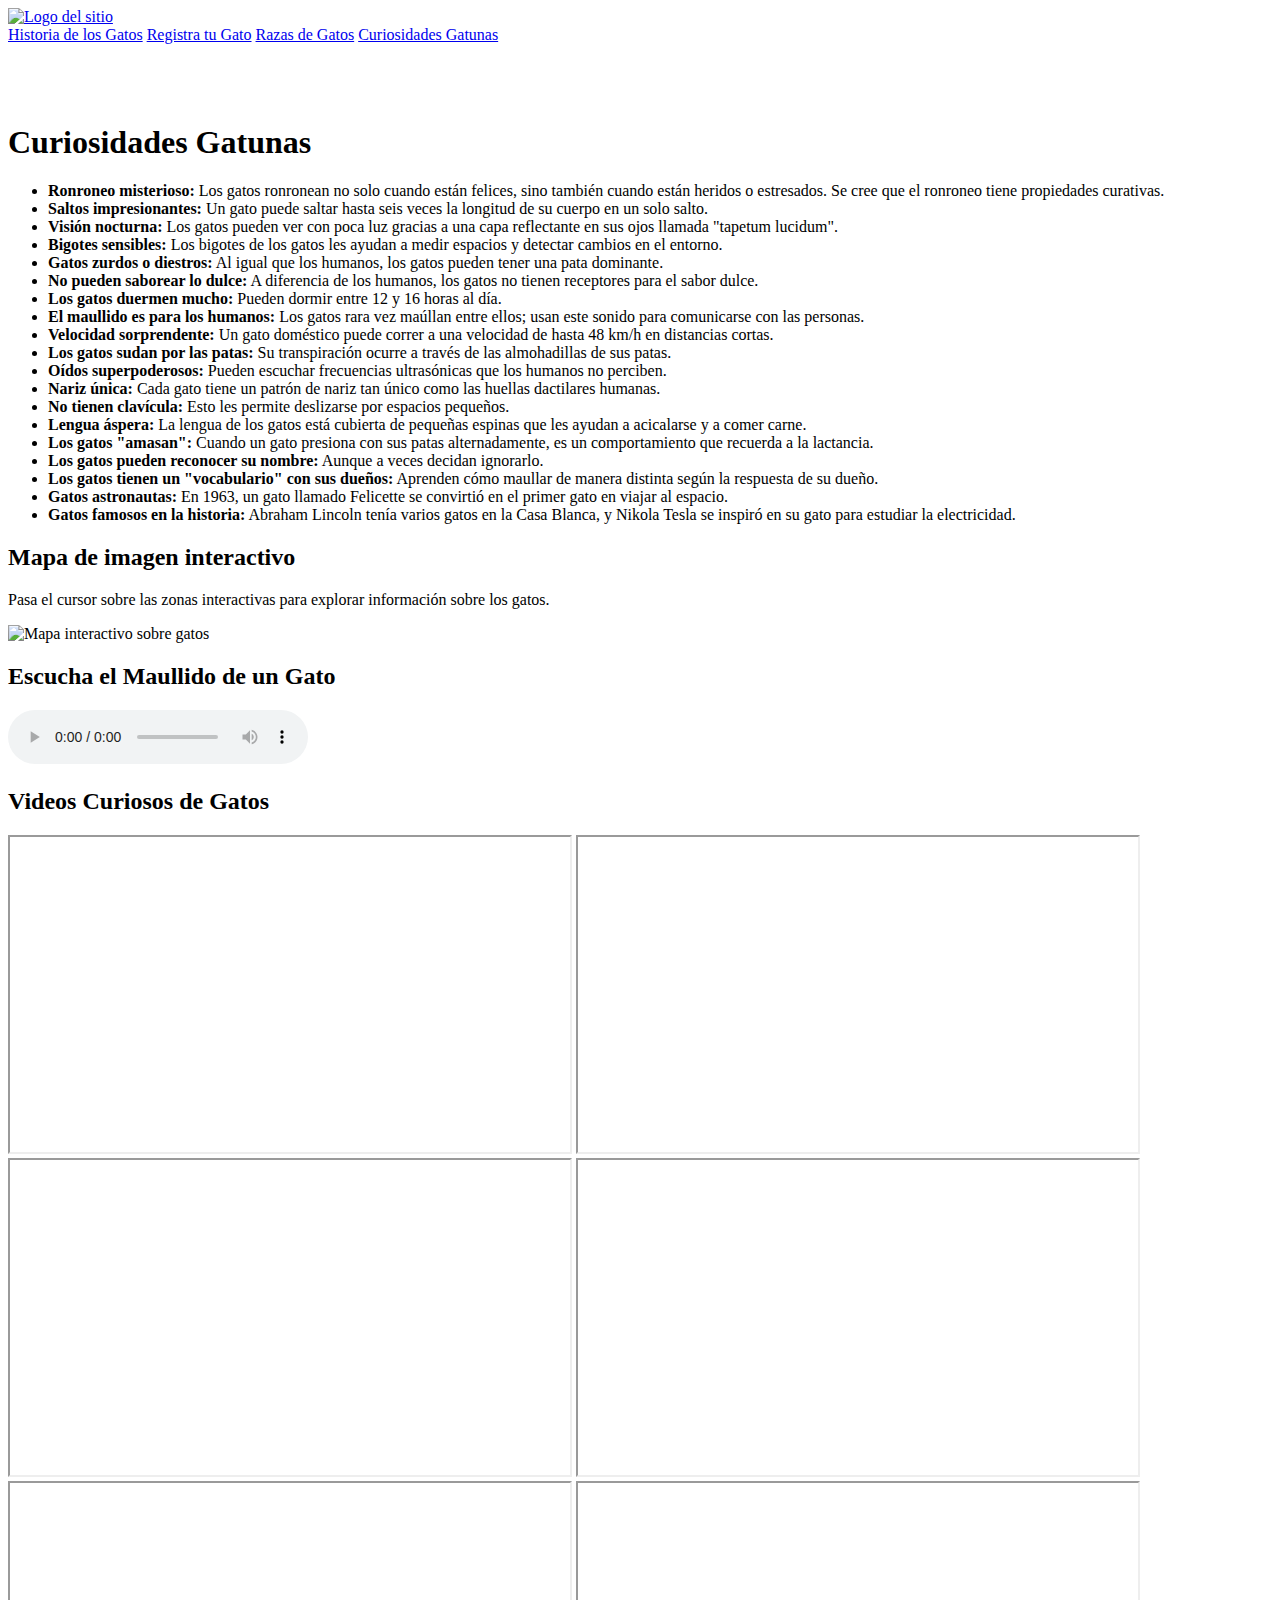
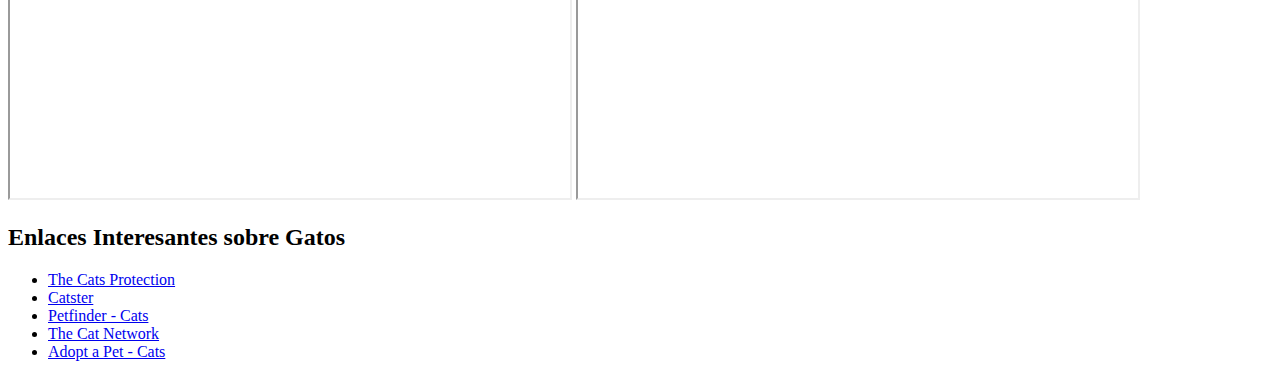
==== curiosidades.html @ 21669486 "Add files via upload" ====
<!DOCTYPE html>
<html lang="en">
<head>
    <meta charset="UTF-8">
    <meta name="viewport" content="width=device-width, initial-scale=1.0">
    <title>Curiosidades Gatunas</title>
    <link rel="stylesheet" href="/style/curiosidades.css">
</head>
<body>
    <div class="barrita">
        <a href="index.html" class="Logo-link">
            <img class="imagenlogo" src="Imagenes_principal/Logopag.jpg" alt="Logo del sitio">
        </a>    
        <nav>
            <a class="opciones opc" href="historia.html">Historia de los Gatos</a>
            <a class="opciones opc" href="cuestionario_gato.html">Registra tu Gato</a>
            <a class="opciones opc" href="razas.html">Razas de Gatos</a>
            <a class="opciones opc" href="curiosidades.html">Curiosidades Gatunas</a>
        </nav>
    </div>

    <div class="contenido" style="margin-top: 80px;">
        <h1 class="titulo-curiosidades">Curiosidades Gatunas</h1>
        
        <ul class="lista-curiosidades">
            <li><strong>Ronroneo misterioso:</strong> Los gatos ronronean no solo cuando están felices, sino también cuando están heridos o estresados. Se cree que el ronroneo tiene propiedades curativas. 
            </li>
            <li><strong>Saltos impresionantes:</strong> Un gato puede saltar hasta seis veces la longitud de su cuerpo en un solo salto. 
            </li>
            <li><strong>Visión nocturna:</strong> Los gatos pueden ver con poca luz gracias a una capa reflectante en sus ojos llamada "tapetum lucidum".
            </li>
            <li><strong>Bigotes sensibles:</strong> Los bigotes de los gatos les ayudan a medir espacios y detectar cambios en el entorno.
            </li>
            <li><strong>Gatos zurdos o diestros:</strong> Al igual que los humanos, los gatos pueden tener una pata dominante.
            </li>
            <li><strong>No pueden saborear lo dulce:</strong> A diferencia de los humanos, los gatos no tienen receptores para el sabor dulce.
            </li>
            <li><strong>Los gatos duermen mucho:</strong> Pueden dormir entre 12 y 16 horas al día.
            </li>
            <li><strong>El maullido es para los humanos:</strong> Los gatos rara vez maúllan entre ellos; usan este sonido para comunicarse con las personas.
            </li>
            <li><strong>Velocidad sorprendente:</strong> Un gato doméstico puede correr a una velocidad de hasta 48 km/h en distancias cortas. 
            </li>
            <li><strong>Los gatos sudan por las patas:</strong> Su transpiración ocurre a través de las almohadillas de sus patas.
            </li>
            <li><strong>Oídos superpoderosos:</strong> Pueden escuchar frecuencias ultrasónicas que los humanos no perciben. 
            </li>
            <li><strong>Nariz única:</strong> Cada gato tiene un patrón de nariz tan único como las huellas dactilares humanas.
            </li>
            <li><strong>No tienen clavícula:</strong> Esto les permite deslizarse por espacios pequeños.
            </li>
            <li><strong>Lengua áspera:</strong> La lengua de los gatos está cubierta de pequeñas espinas que les ayudan a acicalarse y a comer carne.
            </li>
            <li><strong>Los gatos "amasan":</strong> Cuando un gato presiona con sus patas alternadamente, es un comportamiento que recuerda a la lactancia. 
            </li>
            <li><strong>Los gatos pueden reconocer su nombre:</strong> Aunque a veces decidan ignorarlo.
            </li>
            <li><strong>Los gatos tienen un "vocabulario" con sus dueños:</strong> Aprenden cómo maullar de manera distinta según la respuesta de su dueño.
            </li>
            <li><strong>Gatos astronautas:</strong> En 1963, un gato llamado Felicette se convirtió en el primer gato en viajar al espacio.
            </li>
            <li><strong>Gatos famosos en la historia:</strong> Abraham Lincoln tenía varios gatos en la Casa Blanca, y Nikola Tesla se inspiró en su gato para estudiar la electricidad.
            </li>
        </ul>

        <h2>Mapa de imagen interactivo</h2>
        <p>Pasa el cursor sobre las zonas interactivas para explorar información sobre los gatos.</p>

        <img src="/Imagenes_principal/mapa-gatos.jpg" usemap="#mapaGatos" alt="Mapa interactivo sobre gatos" width="800">

        <map name="mapaGatos">
            <area shape="rect" coords="10,10,100,100" href="razas.html" alt="Razas de Gatos" title="Explora las razas de gatos">
            <area shape="circle" coords="200,200,50" href="historia.html" alt="Historia de los Gatos" title="Conoce la historia de los gatos">
            <area shape="poly" coords="300,150,350,200,320,250,270,220" href="cuestionario_gato.html" alt="Cuidados de los Gatos" title="Aprende sobre los cuidados esenciales">
            <area shape="rect" coords="400,300,500,400" href="index.html" alt="Alimentación de los Gatos" title="Descubre qué comen los gatos">
        </map>

        <h2>Escucha el Maullido de un Gato</h2>
        <audio controls>
            <source src="/sound/wiwiwi.mp3" type="audio/mpeg">
        </audio>

        <h2>Videos Curiosos de Gatos</h2>
            <div class="videos-curiosos">
                <iframe width="560" height="315" src="https://www.youtube.com/embed/XyuR-x5PMcU" allowfullscreen></iframe>
                <iframe width="560" height="315" src="https://www.youtube.com/embed/edjxZBXnnxg" allowfullscreen></iframe>
                <iframe width="560" height="315" src="https://www.youtube.com/embed/IqtzRiFEabI" allowfullscreen></iframe>
                <iframe width="560" height="315" src="https://www.youtube.com/embed/y5F2xWtkC6Y" allowfullscreen></iframe>
                <iframe width="560" height="315" src="https://www.youtube.com/embed/9iw5-YuMZV4" allowfullscreen></iframe>
                <iframe width="560" height="315" src="https://www.youtube.com/embed/vpKk8HlJ9uM" allowfullscreen></iframe>
            </div>
        </div>
    </body>
    </html>

        <h2>Enlaces Interesantes sobre Gatos</h2>
        <ul class="enlaces-gatos">
            <li><a href="https://www.cats.org.uk/" target="_blank">The Cats Protection</a></li>
            <li><a href="https://www.catster.com/" target="_blank">Catster</a></li>
            <li><a href="https://www.petfinder.com/cats/" target="_blank">Petfinder - Cats</a></li>
            <li><a href="https://www.thecatnetwork.org/" target="_blank">The Cat Network</a></li>
            <li><a href="https://www.adoptapet.com/cats" target="_blank">Adopt a Pet - Cats</a></li>
        </ul>
    </div>
</body>
</html>
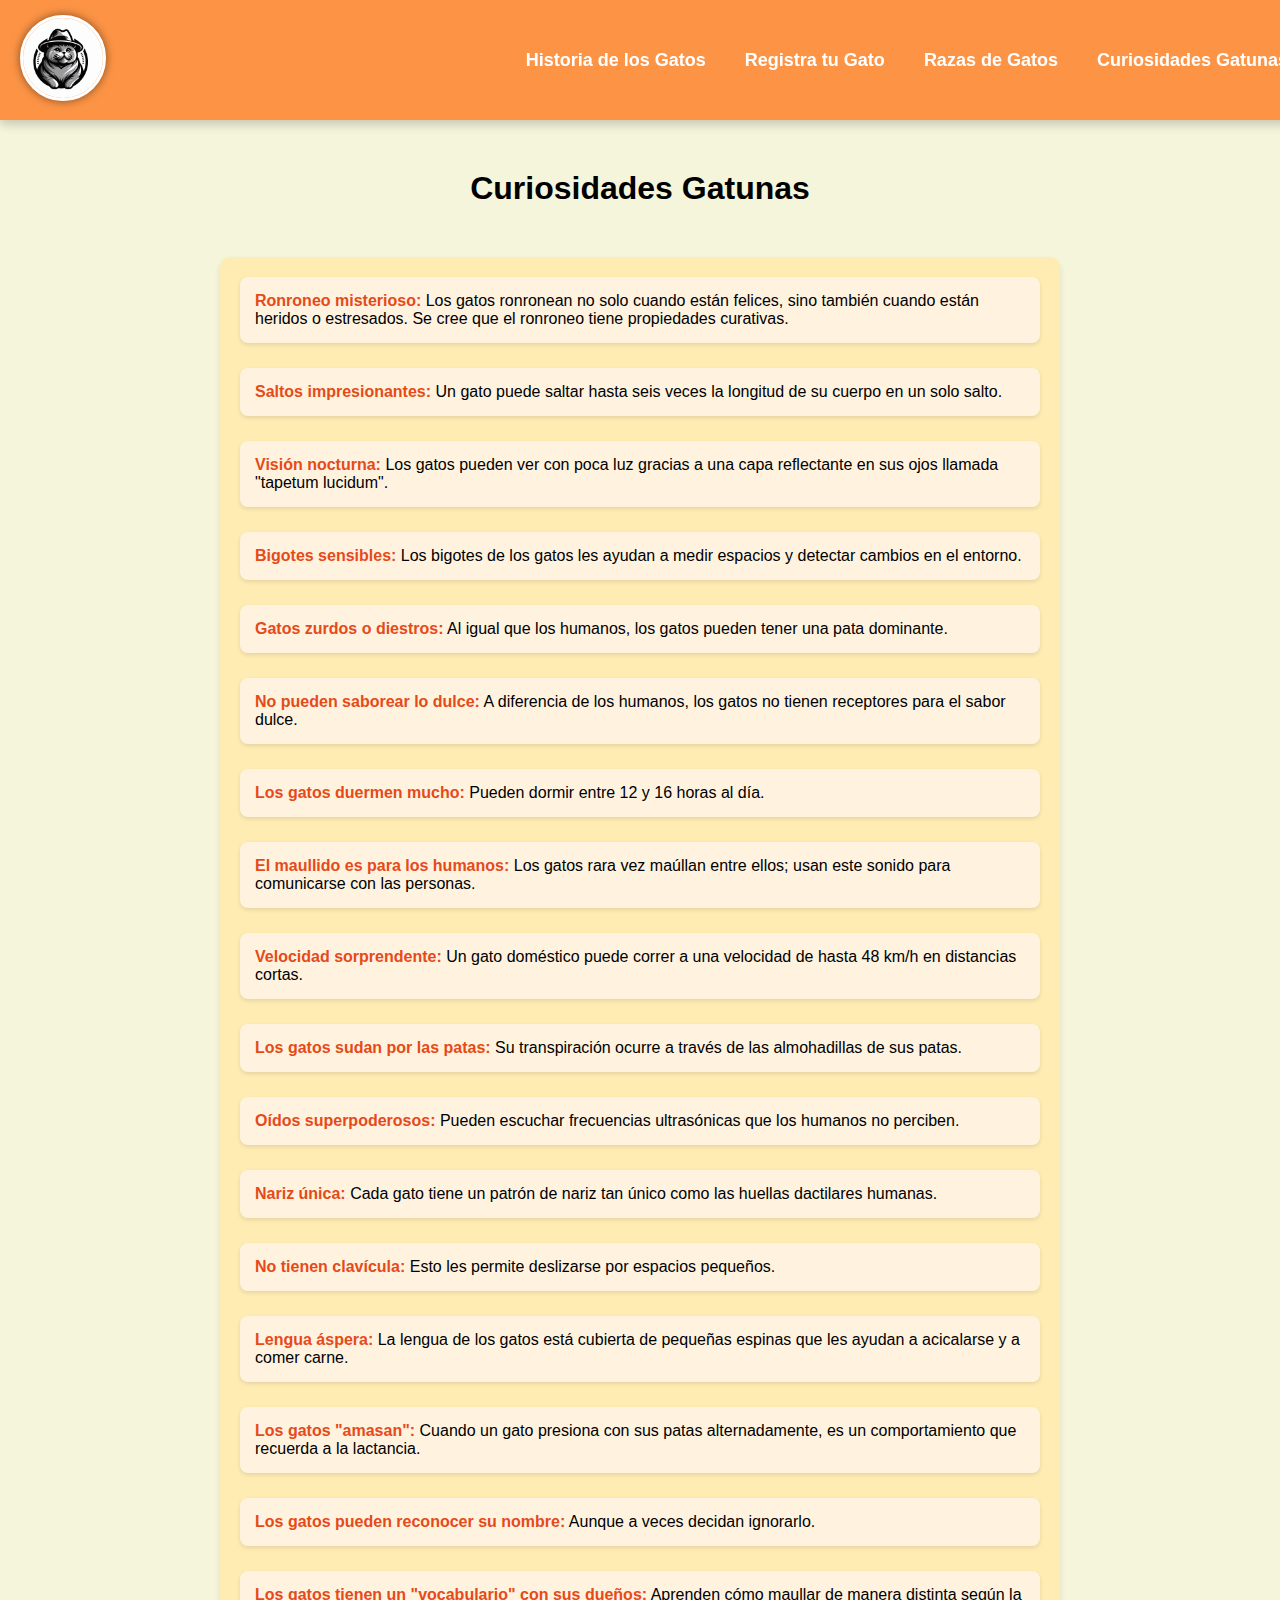
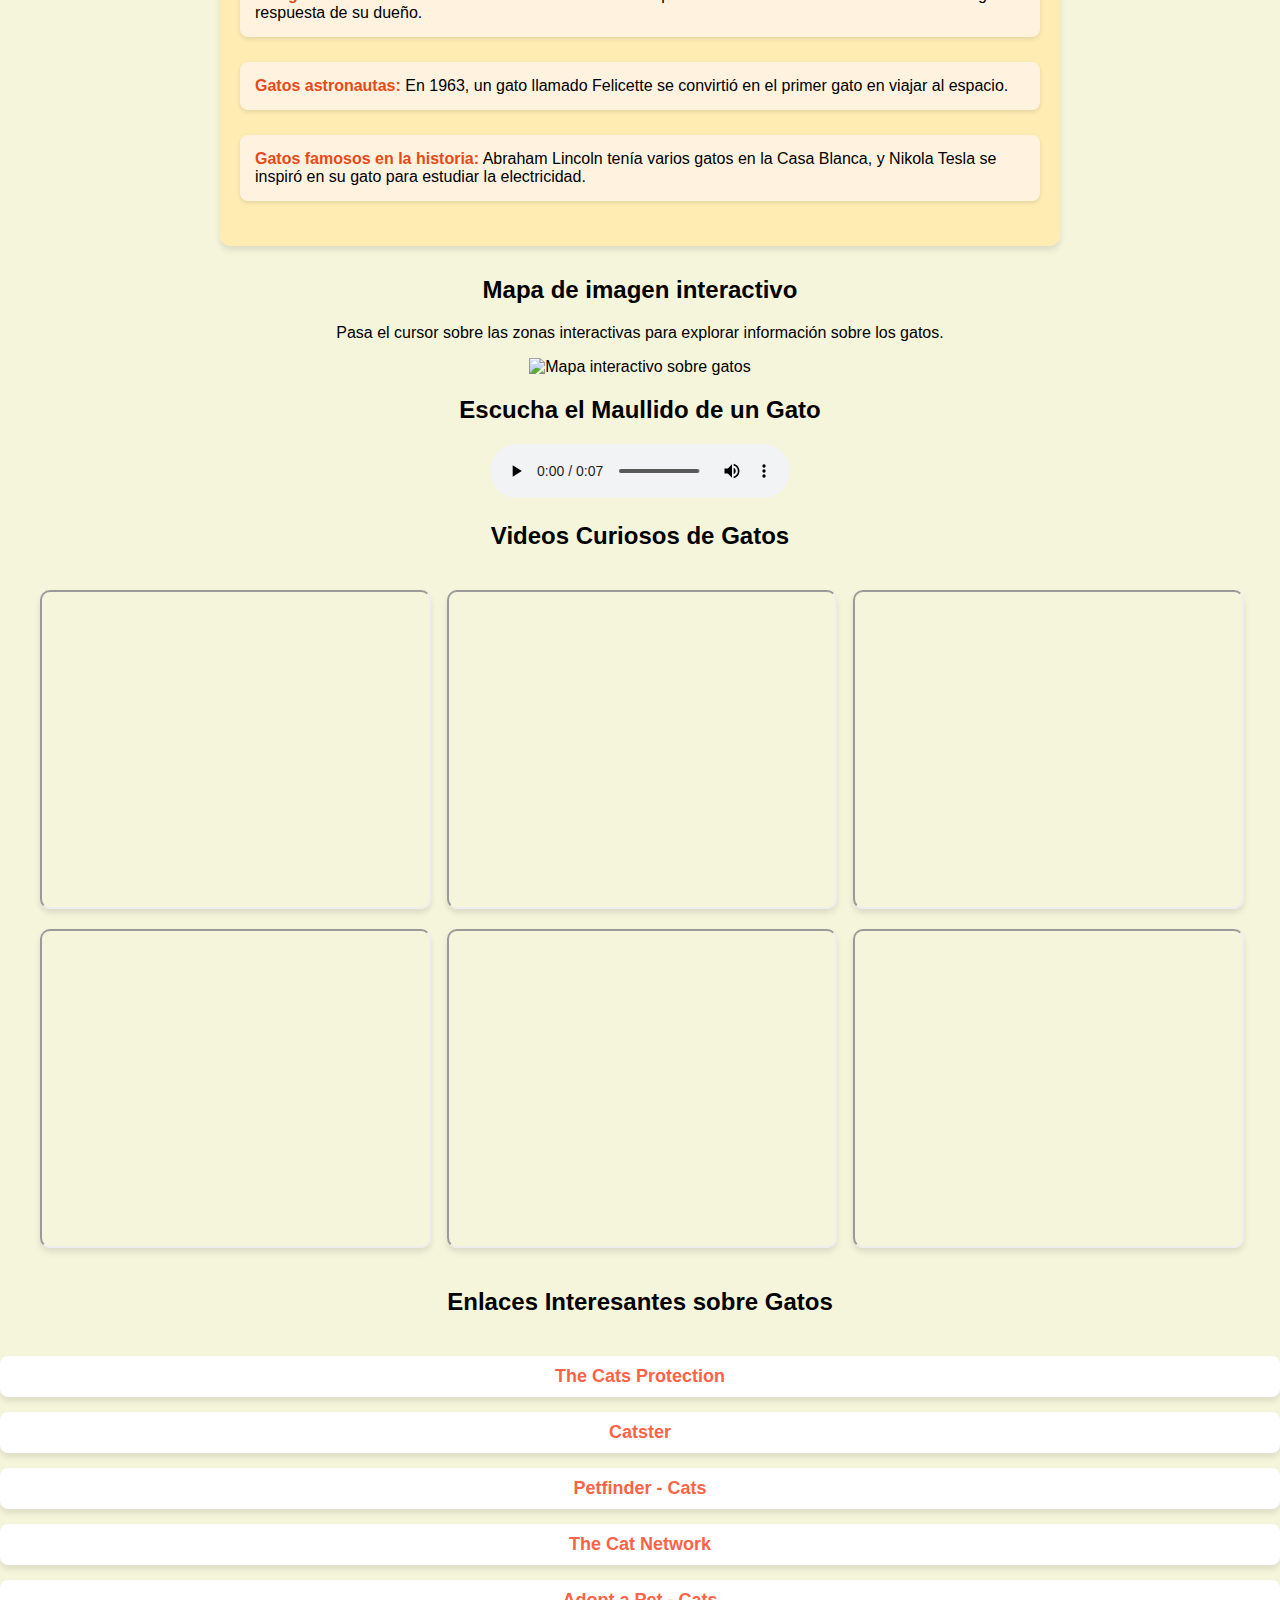
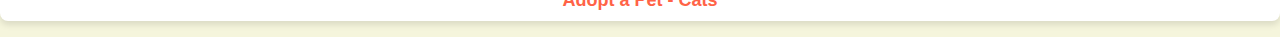
==== commit 514b9757: "Update curiosidades.html" ====
--- a/curiosidades.html
+++ b/curiosidades.html
@@ -4,7 +4,7 @@
     <meta charset="UTF-8">
     <meta name="viewport" content="width=device-width, initial-scale=1.0">
     <title>Curiosidades Gatunas</title>
-    <link rel="stylesheet" href="/style/curiosidades.css">
+    <link rel="stylesheet" href="style/curiosidades.css">
 </head>
 <body>
     <div class="barrita">
--- a/style/curiosidades.css
+++ b/style/curiosidades.css
@@ -0,0 +1,191 @@
+body {
+    font-family: Arial, sans-serif;
+    background-color: #f5f5dc;
+    margin: 0;
+    padding: 0;
+    text-align: center;
+}
+
+.barrita {
+    display: flex;
+    align-items: center;
+    justify-content: space-between;
+    background-color: rgb(253, 148, 69);
+    width: 100%;
+    padding: 15px 20px;
+    position: fixed;
+    top: 0;
+    left: 0;
+    z-index: 100;
+    box-shadow: 0 4px 10px rgba(0, 0, 0, 0.2);
+}
+
+.imagenlogo {
+    width: 80px;
+    height: auto;
+    border-radius: 50%;
+    border: 3px solid white;
+    box-shadow: 0 0 10px rgba(0, 0, 0, 0.5);
+    transition: transform 0.3s ease-in-out;
+}
+
+.imagenlogo:hover {
+    transform: scale(1.1) rotate(5deg);
+}
+
+nav {
+    display: flex;
+    gap: 15px;
+}
+
+.opciones {
+    font-size: 18px;
+    color: white;
+    text-decoration: none;
+    padding: 8px 12px;
+    border-radius: 5px;
+    font-weight: bold;
+    transition: all 0.3s ease-in-out;
+}
+
+.opciones:hover {
+    background-color: bisque;
+    color: black;
+    transform: scale(1.1);
+}
+
+.contenido {
+    margin-top: 80px;  
+}
+
+.curiosidades-table {
+    width: 80%; 
+    max-width: 1000px; 
+    margin: 20px auto;  
+    border-collapse: collapse;
+    background-color: #fff;
+    border-radius: 10px;
+    box-shadow: 0 4px 6px rgba(0, 0, 0, 0.1);
+}
+
+.curiosidades-table th, .curiosidades-table td {
+    border: 1px solid #ddd;
+    padding: 12px;
+    text-align: left;
+    font-size: 16px;
+}
+
+.curiosidades-table th {
+    background-color: rgb(253, 148, 69);
+    color: white;
+    font-weight: bold;
+}
+
+.curiosidades-table tr:nth-child(even) {
+    background-color: #f9f9f9;
+}
+
+.curiosidades-table tr:hover {
+    background-color: #f1f1f1;
+}
+
+.curiosidades-table td {
+    color: #333;
+}
+
+.lista-curiosidades {
+    margin: 30px auto;
+    padding: 20px;
+    max-width: 800px;
+    background-color: #ffecb3; 
+    border-radius: 10px;
+    box-shadow: 0 4px 6px rgba(0, 0, 0, 0.1);
+    text-align: left;
+    list-style-type: none;
+}
+
+.lista-curiosidades li {
+    margin-bottom: 25px;
+    padding: 15px;
+    background-color: #fff3e0; 
+    border-radius: 8px;
+    box-shadow: 0 2px 4px rgba(0, 0, 0, 0.1);
+}
+
+.lista-curiosidades li strong {
+    color: #e64a19; 
+}
+
+.lista-curiosidades img {
+    max-width: 100%; 
+    height: auto;
+    display: block;
+    margin-top: 15px;
+    margin-bottom: 15px;
+    border-radius: 8px;
+}
+
+.videos-curiosos {
+    display: grid;
+    grid-template-columns: repeat(auto-fill, minmax(300px, 1fr)); /* Crea un grid adaptable */
+    gap: 20px;
+    margin: 40px auto;
+    max-width: 1200px;
+}
+
+.videos-curiosos iframe {
+    width: 100%;
+    height: 315px;
+    border-radius: 10px;
+    box-shadow: 0 4px 6px rgba(0, 0, 0, 0.1);
+}
+
+.enlaces-gatos {
+    margin-top: 40px;
+    padding: 0;
+    list-style-type: none;
+}
+
+.enlaces-gatos li {
+    margin-bottom: 15px;
+}
+
+.enlaces-gatos a {
+    font-size: 18px;
+    color: #ff6347;
+    text-decoration: none;
+    font-weight: bold;
+    padding: 10px 15px;
+    background-color: #fff;
+    border-radius: 8px;
+    transition: all 0.3s ease-in-out;
+    display: block;
+    text-align: center;
+    box-shadow: 0 4px 6px rgba(0, 0, 0, 0.1);
+}
+
+.enlaces-gatos a:hover {
+    background-color: #ffecb3;
+    color: #e64a19;
+    transform: scale(1.05);
+}
+
+@media (max-width: 768px) {
+    .curiosidades-table {
+        width: 100%;
+    }
+
+    .curiosidades-table th, .curiosidades-table td {
+        font-size: 14px;
+    }
+
+    .videos-curiosos {
+        grid-template-columns: 1fr;
+    }
+}
+
+.titulo-curiosidades {
+    margin-top: 150px;
+    text-align: center;
+    padding: 20px;
+}